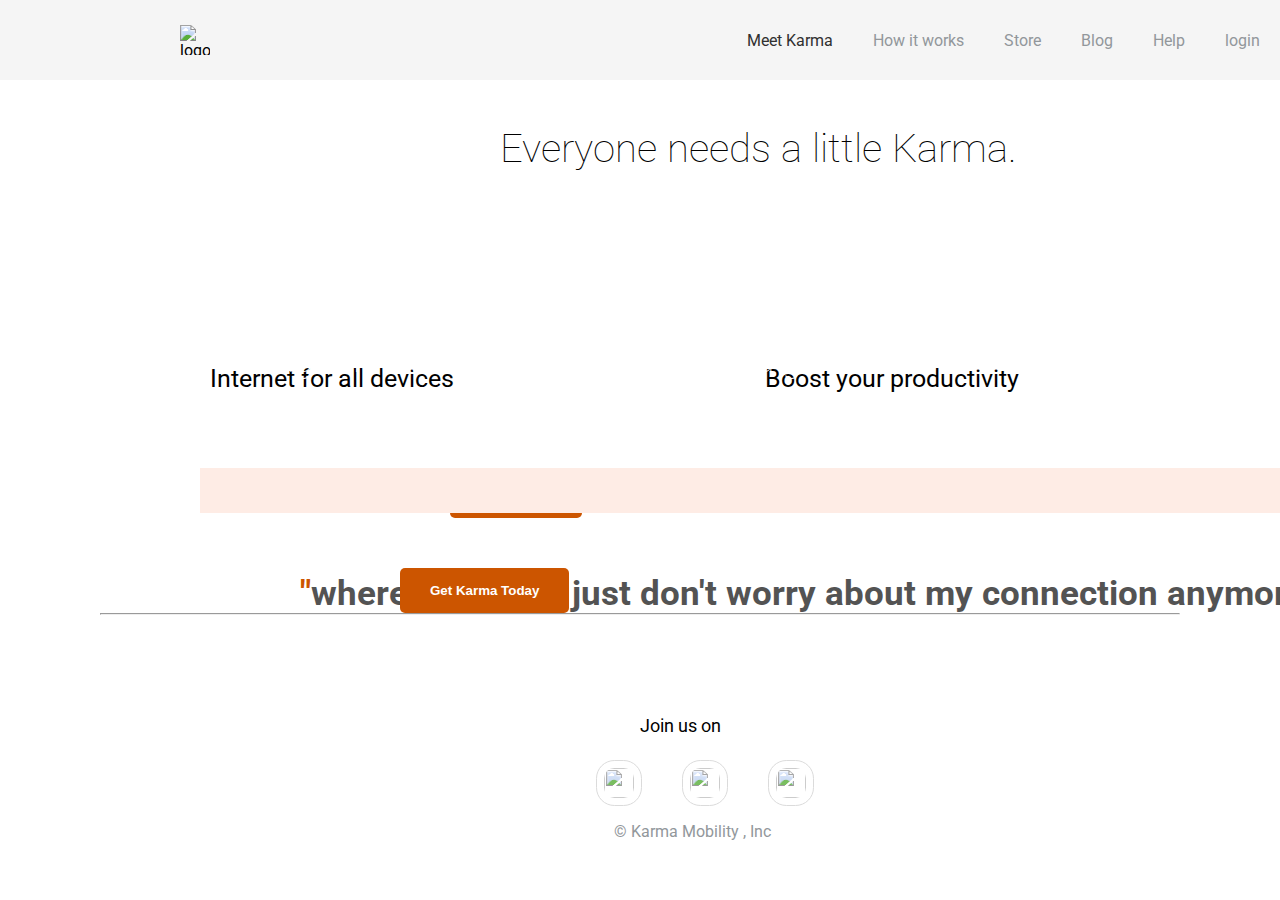
==== index.html @ 3e8f36c5 "modif level1" ====
<!DOCTYPE html>
<html lang="en">
<head>
    <meta charset="UTF-8">
    <meta name="viewport" content="width=device-width, initial-scale=1, shrink-to-fit=no">
    <title>Karma</title>
    <link href='https://fonts.googleapis.com/css?family=Roboto:400,500,300' rel='stylesheet' type='text/css'>
    <link rel="stylesheet" href="css/normalize.css">
    <link rel="stylesheet" href="css/style.css">
    <link rel="shortcut icon" type="image/x-icon"  href="favicon.ico">
</head>
<body>

    <!-- Add your HTML markup here -->
    <!-- Remember: Use semantic HTML tags like <header>, <main>, <nav>, <footer>, <section> etc -->
    <!-- All the images you need are in the 'img' folder -->
    <header>
        <div class="logo">
            <img src="./img/karma-logo.svg" alt="logo" width="30px" height="30px">
        </div>
        <div class="container">
            <ul>
                <li><a href="#" class="current">Meet Karma</a></li>
                <li><a href="#">How it works</a></li>
                <li><a href="#">Store</a></li>
                <li><a href="#">Blog</a></li>
                <li><a href="#">Help</a></li>
                <li><a href="#" class="login_button">login</a></li>

            </ul>
        </div>
    </header>
    <main>
        <div class="content-up">
            <div class="inside">
                <h1>Introducing Karma</h1>
                <p>Bring WiFi with you, everywhere you go.</p> 
            </div>
                <button class="Learn-More-button">Learn More</button>
           <img src="./img/first-background.jpg" alt="" class="backg-img" width="" height="">
        </div>
        <div class="content-down">
            <h1>Everyone needs a little Karma.</h1>
            <div class="icons">
            <img src="./img/icon-devices.svg" alt="" class="devices" width="100px" >
            <img src="./img/icon-coffee.svg" alt="" class="productivity" width="100px"> 
            <img src="./img/icon-refill.svg" alt="" class="refil" width="100px" >
            </div>
            <div class="icons-subtitles">
                <p>Internet for all devices</p>
                <p>Boost your productivity</p>
                <p>Pay as You Go</p>
            </div>
        </div>
        <div class="new-section">
            <img src="./level-2/homepage-feature.png" alt="">
            <div class="right-section">
                <!--<blockquote>-->
                    <p><span>"</span>wherever I am, I just don't worry about my connection anymore!<span>"</span></p>
                <!--</blockquote>-->
            <button class="Get-karma"> Get Karma today</button>
            </div>
        </div>

    </main>
    <footer>
        <div class="footer-content">
            <hr>
            <h4>Join us on</h4>
            <ul class="socials">
                <li><a href="#"><img src="./img/twitter-icon.svg" alt="" width="30px" height="30px"></a></li>
                <li><a href="#"><img src="./img/facebook-icon.svg" alt="" width="30px" height="30px"></a></li>
                <li><a href="#"><img src="./img/instagram-icon.svg" alt="" width="30px" height="30px"></a></li>
            </ul>
            <!--<a href="#"><i class="fab fa-instagram"></i></a>-->
        </div>
        <div class="footer-bottom">
            <p> &copy; Karma Mobility , Inc</p>
        </div>
    </footer>
</body>
</html>
---- css/style.css ----
/* We are using the 'Roboto' font from Google. This has already been added to your HTML header */

body {
    font-family: 'Roboto', sans-serif;
    -webkit-font-smoothing: antialiased;
    margin: auto;
    width: 100%;
}

/**
 * Add your custom styles below
 * 
 * Remember: 
 * - Be organised, use comments and separate your styles into meaningful chunks
 *    for example: General styles, Navigation styles, Hero styles, Footer etc.
 * 
 * - When using Flexbox, remember the items you want to move around need to be inside a parent container set to 'display: flex'
 */
 header{
    top: 0;
    position: fixed;
    height: 80px;
    display: flex;
    justify-content: space-between;
    align-items: center;
    width: 100%;
    background-color: 	#F5F5F5;
    z-index: 1000;
}
header .logo{
    display: flex;
    margin-left: 180px;
}
ul{
    display: flex;
    list-style-type: none;
    
}
ul li a{
    padding: 0 20px;
    text-decoration: none;
    color:#92979B;
}
.current{
    color: 	#303030;
}
ul li a:hover{
    color: #FF8C00;
}
li a:hover::after{
    width: 100%;
}
main .content-up img{
    width: 120%;
    margin: 25px;
}
main .content-up h1 {
    position: absolute;
    top: 90px;
    left: 120px;
    display: flex;
    color:#ffff ;
    padding: 1em;  
   /* padding: 80px;*/
    font-size: 80px;
    font-weight: lighter;
    letter-spacing: 1px;
}
main .content-up p{
    position: absolute;
    top: 270px;
    left:200px;
    color:#ffff ;  
    padding: 1em;
    /*padding: 35px;*/
    font-size: 35px;
    font-weight: lighter;
}
.Learn-More-button{
    padding: 15px 30px;
    background: #cc5500;
    color: #ffff;
    outline: none;
    border: none;
    font-weight: 600;
    text-transform: capitalize;
    border-radius: 5px;
    position: relative;
    top: 450px;
    left: 450px;
}
main .content-down h1{
    top: 30px;
    color: black;
    font-weight: lighter;
    font-size: 40px;
    left: 500px;
    position: relative;
    align-items: center;
}
main .content-down .icons{
    height: 150px;
    display: flex;
    justify-content: space-around;
    align-items: center;
    padding: 0 100px 20px 180px;
    width: 100%;
}
main .content-down .icons-subtitles{
    display: flex;
    justify-content: space-between;
    align-items: center;
    padding: 0 100px 50px 210px ;
    color: black;
    font-weight: 400;
    font-size: 25px;
    width: 100%;
}
footer .footer-content h4{
    font-size: large;
    font-weight: normal;
    padding-left: 50%;
}
footer{
    position: relative;
    bottom: 0;
    width: 100%;
    background-color: white;

}
footer .footer-content ul li a img { 
    display: inline-block;
    text-align: center;
    border: 1px solid #D3D3D3;
    border-radius: 40%;
    padding: 7px ;
    opacity: 0.8;
    
}
footer .footer-content ul{
    padding-left: 45%;
}
footer .footer-bottom{
    color: #92979B;
    padding-left: 48%;
}
hr{
    margin: 100px;
}
.new-section{
    background-color: #FEECE5;
    width: 100%;
    display: flex;
    position: relative;
    align-items: center;
    margin: 0 100px 0 200px;
}
.new-section .right-section{
    float: right;
    display: flex;
    align-items: center;
}
.new-section .right-section p{
    position: absolute;
    top: 50px;
    /*left:200px;*/
    color:#535353  ;  
    padding: 20px 100px;
    font-size: 35px;
    font-weight: bold;
    text-align-last: center;
}
.new-section .right-section button{
    padding: 15px 30px;
    background: #cc5500;
    color: #ffff;
    outline: none;
    border: none;
    font-weight: 600;
    text-transform: capitalize;
    border-radius: 5px;
    position: relative;
    top: 100px;
    left: 200px;
    right: 200px;
    bottom: 100px;
}
.new-section .right-section span{
    color: #cc5500;

}
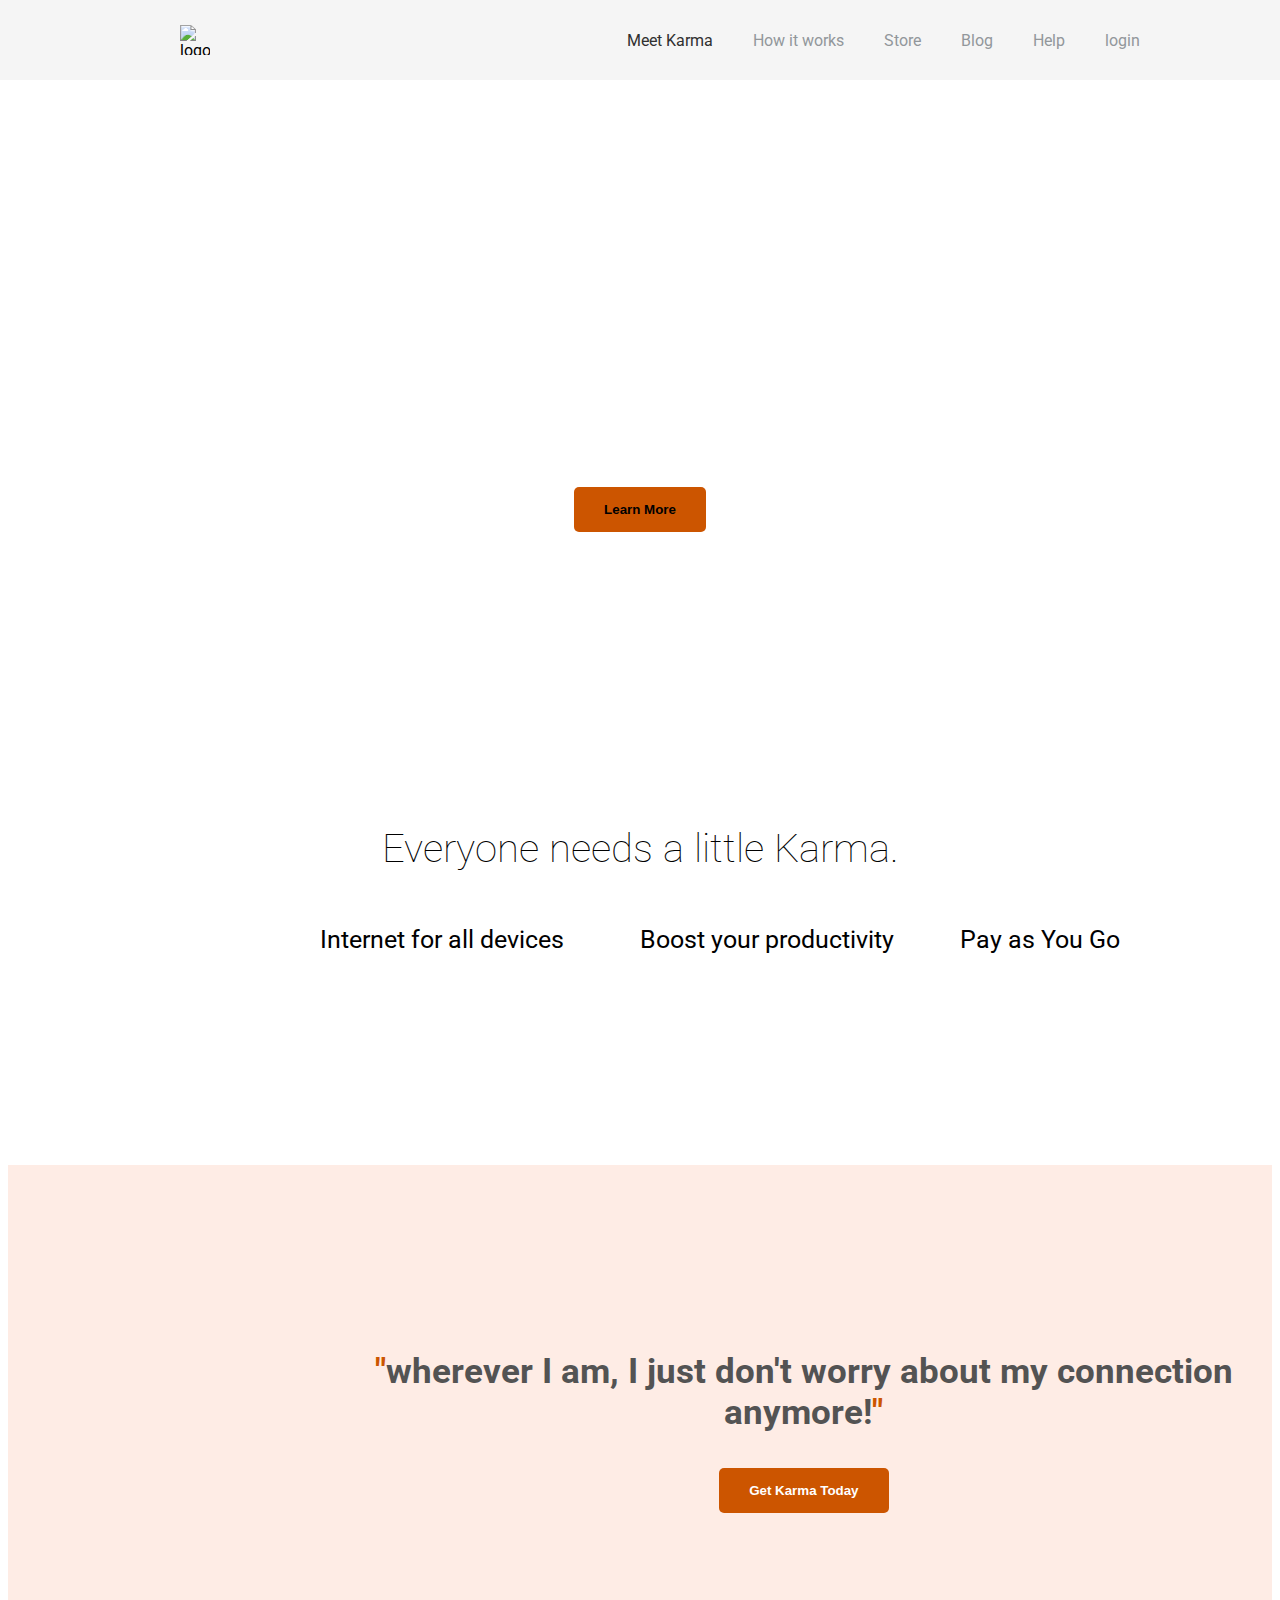
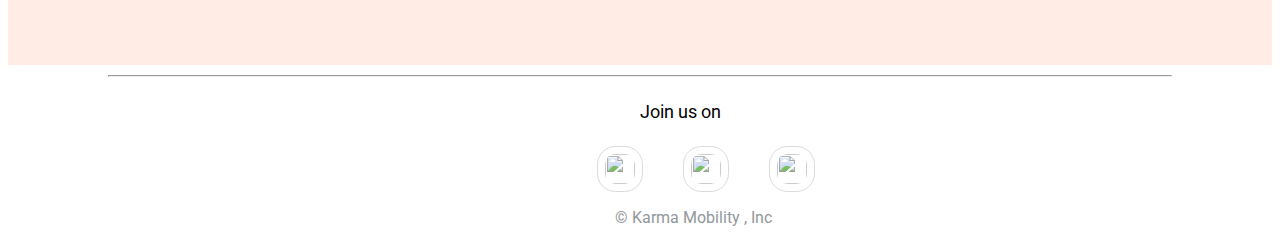
==== commit 416e4c2b: "modif1 level1" ====
--- a/index.html
+++ b/index.html
@@ -32,35 +32,33 @@
     </header>
     <main>
         <div class="content-up">
-            <div class="inside">
                 <h1>Introducing Karma</h1>
-                <p>Bring WiFi with you, everywhere you go.</p> 
-            </div>
-                <button class="Learn-More-button">Learn More</button>
-           <img src="./img/first-background.jpg" alt="" class="backg-img" width="" height="">
+                <p>Bring WiFi with you, everywhere you go.</p>
+                <button class="Learn-More-button">Learn More</button>      
         </div>
         <div class="content-down">
             <h1>Everyone needs a little Karma.</h1>
-            <div class="icons">
-            <img src="./img/icon-devices.svg" alt="" class="devices" width="100px" >
-            <img src="./img/icon-coffee.svg" alt="" class="productivity" width="100px"> 
-            <img src="./img/icon-refill.svg" alt="" class="refil" width="100px" >
+            <div class="devices">
+                <img src="./img/icon-devices.svg" alt=""  width="100px" >
+                <p>Internet for all devices</p>
             </div>
-            <div class="icons-subtitles">
-                <p>Internet for all devices</p>
+            <div class="productivity">
+                <img src="./img/icon-coffee.svg" alt=""  width="100px"> 
                 <p>Boost your productivity</p>
+            </div>
+            <div class="refil">
+                <img src="./img/icon-refill.svg" alt=""  width="100px" >
                 <p>Pay as You Go</p>
             </div>
+        </div> 
+        <div class="new-section">
+            <img src="./level-2/homepage-feature.png" alt="" class="new-section-img">
+            <div class="new-right">
+                <p><span>"</span>wherever I am, I just don't worry about my connection anymore!<span>"</span></p>
+                <button class="Get-karma"> Get Karma today</button>
+            </div> 
         </div>
-        <div class="new-section">
-            <img src="./level-2/homepage-feature.png" alt="">
-            <div class="right-section">
-                <!--<blockquote>-->
-                    <p><span>"</span>wherever I am, I just don't worry about my connection anymore!<span>"</span></p>
-                <!--</blockquote>-->
-            <button class="Get-karma"> Get Karma today</button>
-            </div>
-        </div>
+       
 
     </main>
     <footer>
--- a/css/style.css
+++ b/css/style.css
@@ -3,8 +3,7 @@
 body {
     font-family: 'Roboto', sans-serif;
     -webkit-font-smoothing: antialiased;
-    margin: auto;
-    width: 100%;
+    overflow-x: hidden;  
 }
 
 /**
@@ -16,8 +15,15 @@
  * 
  * - When using Flexbox, remember the items you want to move around need to be inside a parent container set to 'display: flex'
  */
+
+
+ /** {
+    outline: solid 1px red;
+}*/
+
  header{
     top: 0;
+    left: 0;
     position: fixed;
     height: 80px;
     display: flex;
@@ -29,11 +35,13 @@
 }
 header .logo{
     display: flex;
+    flex-wrap: wrap;
     margin-left: 180px;
 }
 ul{
     display: flex;
     list-style-type: none;
+    margin-right: 120px;
     
 }
 ul li a{
@@ -50,33 +58,149 @@
 li a:hover::after{
     width: 100%;
 }
-main .content-up img{
-    width: 120%;
-    margin: 25px;
-}
-main .content-up h1 {
-    position: absolute;
-    top: 90px;
-    left: 120px;
-    display: flex;
-    color:#ffff ;
-    padding: 1em;  
-   /* padding: 80px;*/
-    font-size: 80px;
+    
+.content-up{
+    padding-top: 80px;
+    background-image: url("../img/first-background.jpg");
+    width: 100%; 
+    height: 650px;
+    display: flex; 
+    flex-direction: column;
+    align-items: center; 
+    justify-content: center; 
+    text-align: center; 
+    color: #ffff;
+} 
+.content-up h1 {
+    font-size: 70px;
     font-weight: lighter;
     letter-spacing: 1px;
-}
-main .content-up p{
-    position: absolute;
-    top: 270px;
-    left:200px;
-    color:#ffff ;  
-    padding: 1em;
-    /*padding: 35px;*/
+    margin: 0;
+}
+.content-up p{
     font-size: 35px;
     font-weight: lighter;
 }
 .Learn-More-button{
+    padding: 15px 30px;
+    background: #cc5500;
+    outline: none;
+    border: none;
+    font-weight: 600;
+    text-transform: capitalize;
+    border-radius: 5px;
+}
+.content-down h1{
+    top: 60px;
+    color: black;
+    font-weight: lighter;
+    font-size: 40px;
+     position: relative; 
+    text-align: center;
+}
+.content-down{
+    color: black;
+    font-weight: 400;
+    font-size: 25px;
+    width: 100%;
+    height: 400px;
+    /* position: absolute ; */
+    top: 750px;
+}
+.content-down .devices{
+    display: flex;
+    flex-direction: column;
+    align-items: center; 
+    justify-content: center; 
+    text-align: center;
+    position: absolute;
+    top: 900px;
+    left: 25%;
+
+}
+.content-down .productivity{
+    display: flex;
+    flex-direction: column;
+    align-items: center; 
+    justify-content: center; 
+    text-align: center;
+    position: absolute;
+    top: 900px;
+    left: 50% ;
+
+
+}
+.content-down .refil{
+    display: flex;
+    flex-direction: column;
+    align-items: center; 
+    justify-content: center; 
+    text-align: center;
+    position: absolute;
+    top: 900px;
+    left: 75%;
+
+}
+footer .footer-content h4{
+    font-size: large;
+    font-weight: normal;
+    padding-left: 50%;
+}
+footer{
+    position: relative;
+    bottom: 0;
+    width: 100%;
+    background-color: white;
+
+}
+footer .footer-content ul li a img { 
+    display: inline-block;
+    text-align: center;
+    border: 1px solid #D3D3D3;
+    border-radius: 40%;
+    padding: 7px ;
+    opacity: 0.8;
+    
+}
+footer .footer-content ul{
+    padding-left: 45%;
+}
+footer .footer-bottom{
+    color: #92979B;
+    padding-left: 48%;
+}
+hr{
+    margin: 10px 100px 10px 100px;
+}
+.new-section{
+    background-color: #FEECE5;
+    width: 100%;
+    display: flex;
+    flex-direction: row;
+    justify-content: start;
+    text-align:center;
+    align-items: center; 
+}
+.new-section-img{
+     width: 35%; 
+     float: left;
+    
+}
+.new-section .new-right{
+    display: flex;
+    flex-direction: column;
+    justify-content: center;
+    text-align:center;
+    align-items: center;
+    width: 100%;
+    height: 500px;
+}
+.new-section p{
+    color:#535353  ;  
+    font-size: 35px;
+    font-weight: bold;
+}
+.new-section button{
     padding: 15px 30px;
     background: #cc5500;
     color: #ffff;
@@ -85,107 +209,9 @@
     font-weight: 600;
     text-transform: capitalize;
     border-radius: 5px;
-    position: relative;
-    top: 450px;
-    left: 450px;
-}
-main .content-down h1{
-    top: 30px;
-    color: black;
-    font-weight: lighter;
-    font-size: 40px;
-    left: 500px;
-    position: relative;
-    align-items: center;
-}
-main .content-down .icons{
-    height: 150px;
-    display: flex;
-    justify-content: space-around;
-    align-items: center;
-    padding: 0 100px 20px 180px;
-    width: 100%;
-}
-main .content-down .icons-subtitles{
-    display: flex;
-    justify-content: space-between;
-    align-items: center;
-    padding: 0 100px 50px 210px ;
-    color: black;
-    font-weight: 400;
-    font-size: 25px;
-    width: 100%;
-}
-footer .footer-content h4{
-    font-size: large;
-    font-weight: normal;
-    padding-left: 50%;
-}
-footer{
-    position: relative;
-    bottom: 0;
-    width: 100%;
-    background-color: white;
-
-}
-footer .footer-content ul li a img { 
-    display: inline-block;
-    text-align: center;
-    border: 1px solid #D3D3D3;
-    border-radius: 40%;
-    padding: 7px ;
-    opacity: 0.8;
-    
-}
-footer .footer-content ul{
-    padding-left: 45%;
-}
-footer .footer-bottom{
-    color: #92979B;
-    padding-left: 48%;
-}
-hr{
-    margin: 100px;
-}
-.new-section{
-    background-color: #FEECE5;
-    width: 100%;
-    display: flex;
-    position: relative;
-    align-items: center;
-    margin: 0 100px 0 200px;
-}
-.new-section .right-section{
-    float: right;
-    display: flex;
-    align-items: center;
-}
-.new-section .right-section p{
-    position: absolute;
-    top: 50px;
-    /*left:200px;*/
-    color:#535353  ;  
-    padding: 20px 100px;
-    font-size: 35px;
-    font-weight: bold;
-    text-align-last: center;
-}
-.new-section .right-section button{
-    padding: 15px 30px;
-    background: #cc5500;
-    color: #ffff;
-    outline: none;
-    border: none;
-    font-weight: 600;
-    text-transform: capitalize;
-    border-radius: 5px;
-    position: relative;
-    top: 100px;
-    left: 200px;
-    right: 200px;
-    bottom: 100px;
-}
-.new-section .right-section span{
+   
+}
+.new-section span{
     color: #cc5500;
 
-}+}
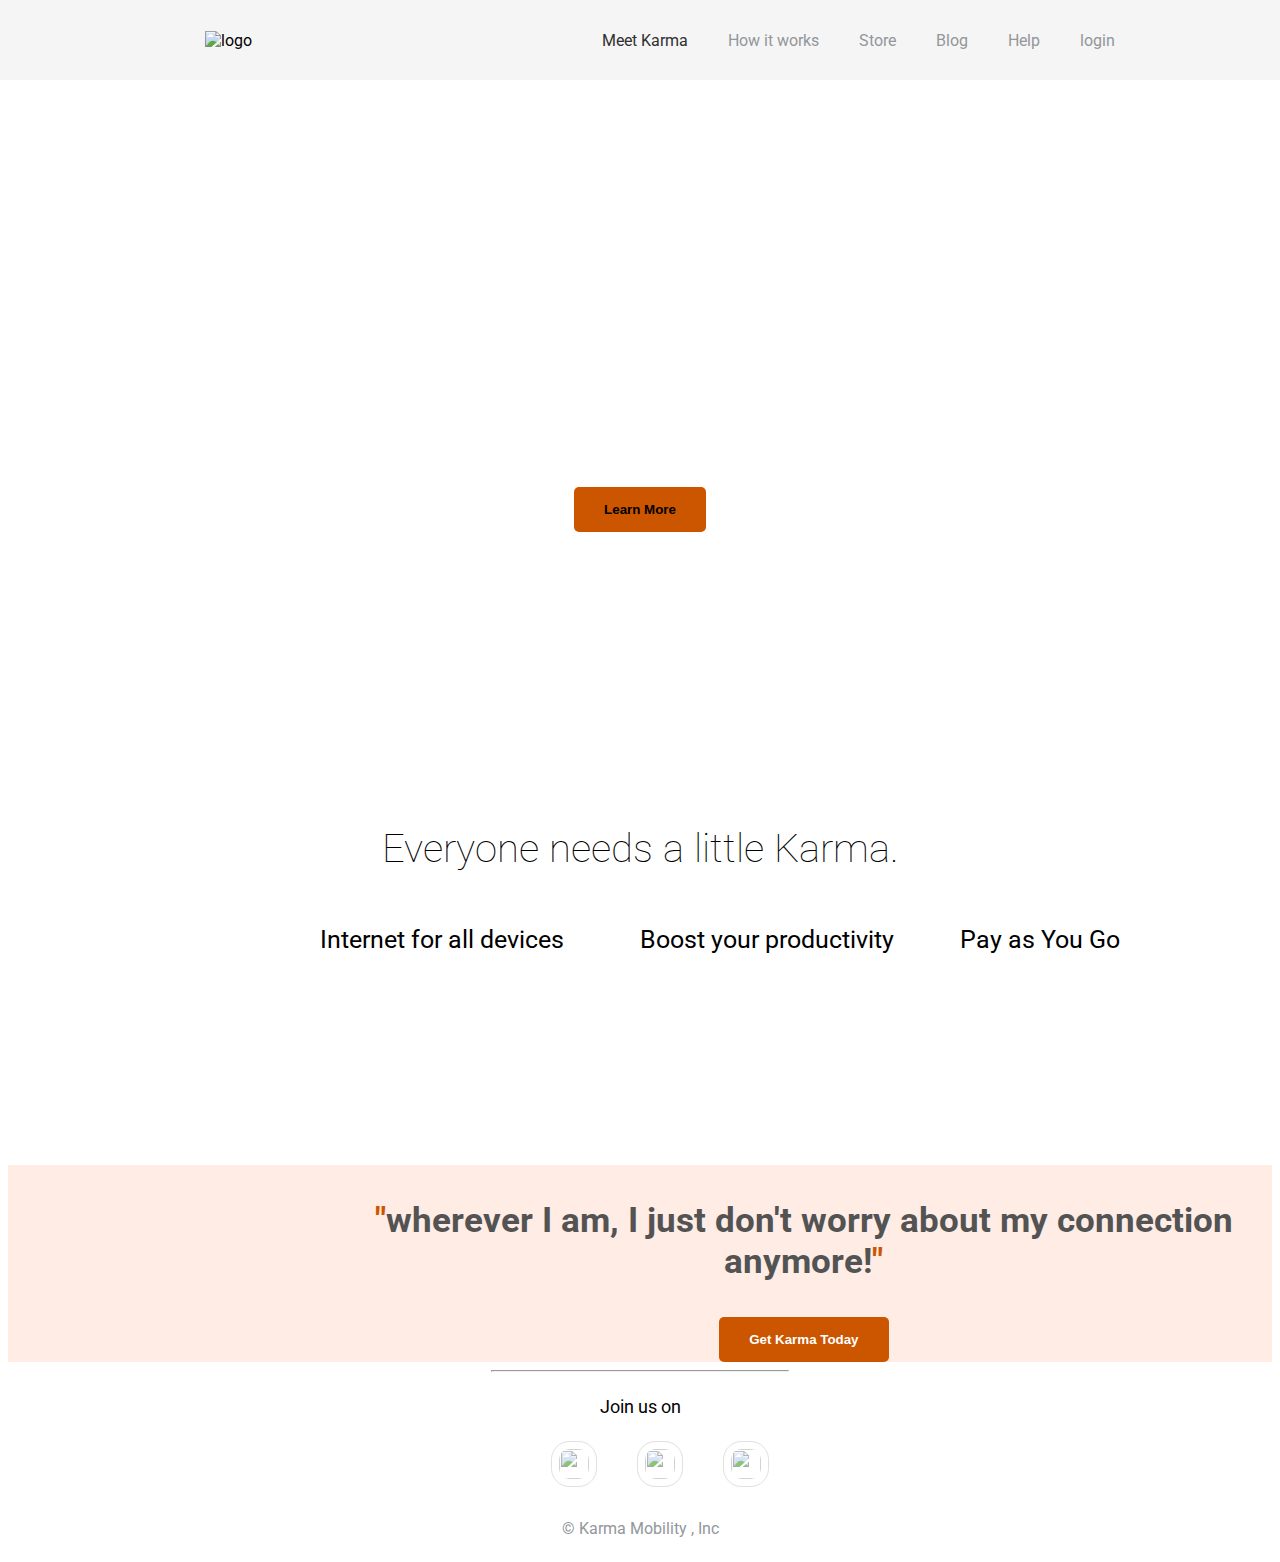
==== commit cb5b5005: "modification sur content down" ====
--- a/index.html
+++ b/index.html
@@ -38,18 +38,20 @@
         </div>
         <div class="content-down">
             <h1>Everyone needs a little Karma.</h1>
-            <div class="devices">
-                <img src="./img/icon-devices.svg" alt=""  width="100px" >
-                <p>Internet for all devices</p>
-            </div>
-            <div class="productivity">
-                <img src="./img/icon-coffee.svg" alt=""  width="100px"> 
-                <p>Boost your productivity</p>
-            </div>
-            <div class="refil">
-                <img src="./img/icon-refill.svg" alt=""  width="100px" >
-                <p>Pay as You Go</p>
-            </div>
+            <div class="row1">
+                <div class="devices">
+                    <img src="./img/icon-devices.svg" alt=""  width="100px" >
+                    <p>Internet for all devices</p>
+                </div>
+                <div class="productivity">
+                    <img src="./img/icon-coffee.svg" alt=""  width="100px"> 
+                    <p>Boost your productivity</p>
+                </div>
+                <div class="refil">
+                    <img src="./img/icon-refill.svg" alt=""  width="100px" >
+                    <p>Pay as You Go</p>
+                </div>
+        </div>
         </div> 
         <div class="new-section">
             <img src="./level-2/homepage-feature.png" alt="" class="new-section-img">
--- a/css/style.css
+++ b/css/style.css
@@ -17,32 +17,24 @@
  */
 
 
- /** {
-    outline: solid 1px red;
-}*/
-
  header{
     top: 0;
     left: 0;
     position: fixed;
     height: 80px;
     display: flex;
-    justify-content: space-between;
+    justify-content: space-around;
     align-items: center;
     width: 100%;
     background-color: 	#F5F5F5;
     z-index: 1000;
 }
 header .logo{
-    display: flex;
-    flex-wrap: wrap;
-    margin-left: 180px;
+    margin-left: 60px;
 }
 ul{
     display: flex;
     list-style-type: none;
-    margin-right: 120px;
-    
 }
 ul li a{
     padding: 0 20px;
@@ -141,36 +133,30 @@
     left: 75%;
 
 }
+footer{
+    display: flex; 
+    flex-direction: column;
+    align-items: center; 
+    justify-content: center; 
+    text-align: center; 
+    bottom: 0;
+    width: 100%;
+    background-color: white;
+}
 footer .footer-content h4{
     font-size: large;
     font-weight: normal;
-    padding-left: 50%;
-}
-footer{
-    position: relative;
-    bottom: 0;
-    width: 100%;
-    background-color: white;
-
-}
-footer .footer-content ul li a img { 
-    display: inline-block;
-    text-align: center;
+}
+
+footer .footer-content ul li a img {
     border: 1px solid #D3D3D3;
     border-radius: 40%;
     padding: 7px ;
-    opacity: 0.8;
+    opacity: 0.7;
     
-}
-footer .footer-content ul{
-    padding-left: 45%;
 }
 footer .footer-bottom{
     color: #92979B;
-    padding-left: 48%;
-}
-hr{
-    margin: 10px 100px 10px 100px;
 }
 .new-section{
     background-color: #FEECE5;
@@ -193,7 +179,6 @@
     text-align:center;
     align-items: center;
     width: 100%;
-    height: 500px;
 }
 .new-section p{
     color:#535353  ;  
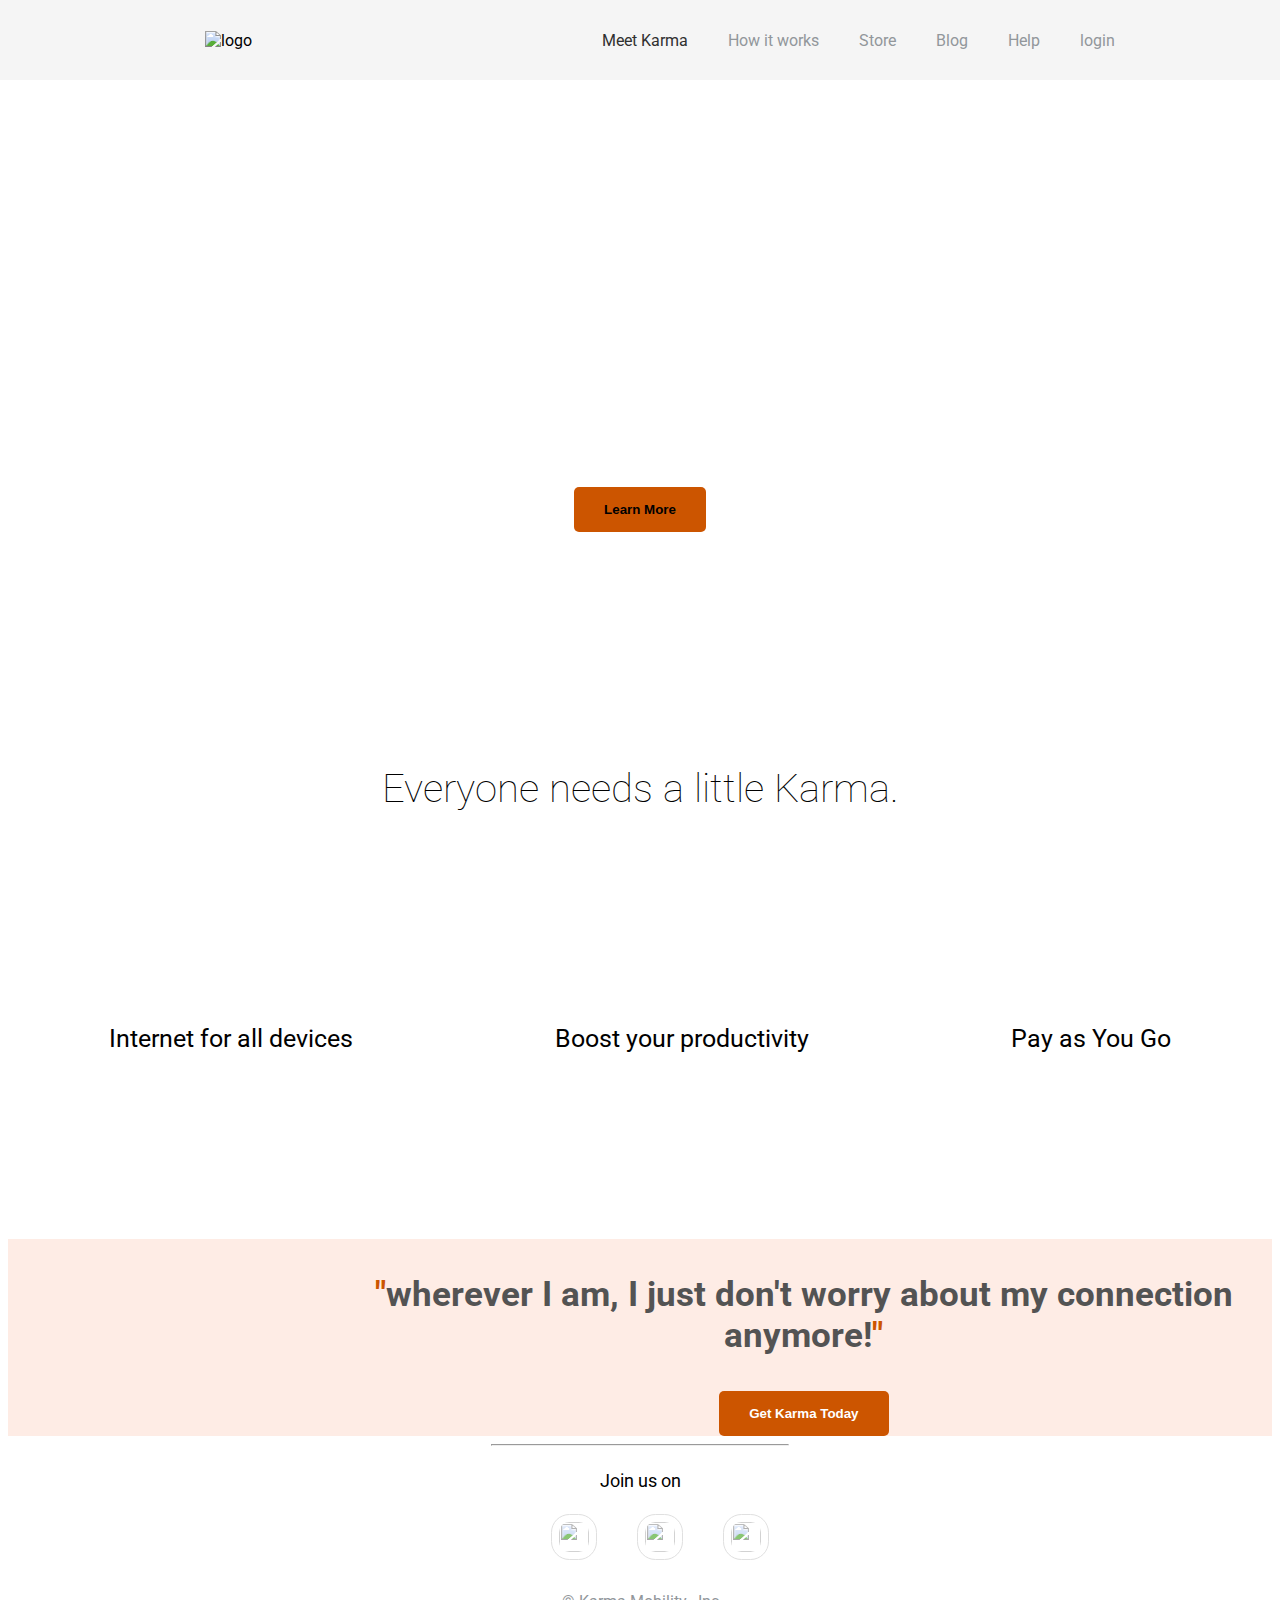
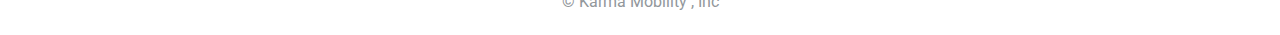
==== commit d30de9f7: "modification1 sur content down" ====
--- a/index.html
+++ b/index.html
@@ -43,11 +43,11 @@
                     <img src="./img/icon-devices.svg" alt=""  width="100px" >
                     <p>Internet for all devices</p>
                 </div>
-                <div class="productivity">
+                <div class="devices">
                     <img src="./img/icon-coffee.svg" alt=""  width="100px"> 
                     <p>Boost your productivity</p>
                 </div>
-                <div class="refil">
+                <div class="devices">
                     <img src="./img/icon-refill.svg" alt=""  width="100px" >
                     <p>Pay as You Go</p>
                 </div>
--- a/css/style.css
+++ b/css/style.css
@@ -83,21 +83,28 @@
     border-radius: 5px;
 }
 .content-down h1{
-    top: 60px;
+    /* top: 60px; */
     color: black;
     font-weight: lighter;
     font-size: 40px;
-     position: relative; 
+    display: flex;
+    flex-direction: column;
+    align-items: center; 
     text-align: center;
+    justify-content:center;
+    /* position: relative;  */
 }
-.content-down{
+.content-down .row1 {
     color: black;
     font-weight: 400;
     font-size: 25px;
     width: 100%;
-    height: 400px;
-    /* position: absolute ; */
-    top: 750px;
+    display: flex;
+    flex-direction: row; 
+    align-items: center; 
+    text-align: center;
+    justify-content:space-around;
+    height: 400px; 
 }
 .content-down .devices{
     display: flex;
@@ -105,33 +112,6 @@
     align-items: center; 
     justify-content: center; 
     text-align: center;
-    position: absolute;
-    top: 900px;
-    left: 25%;
-
-}
-.content-down .productivity{
-    display: flex;
-    flex-direction: column;
-    align-items: center; 
-    justify-content: center; 
-    text-align: center;
-    position: absolute;
-    top: 900px;
-    left: 50% ;
-
-
-}
-.content-down .refil{
-    display: flex;
-    flex-direction: column;
-    align-items: center; 
-    justify-content: center; 
-    text-align: center;
-    position: absolute;
-    top: 900px;
-    left: 75%;
-
 }
 footer{
     display: flex; 
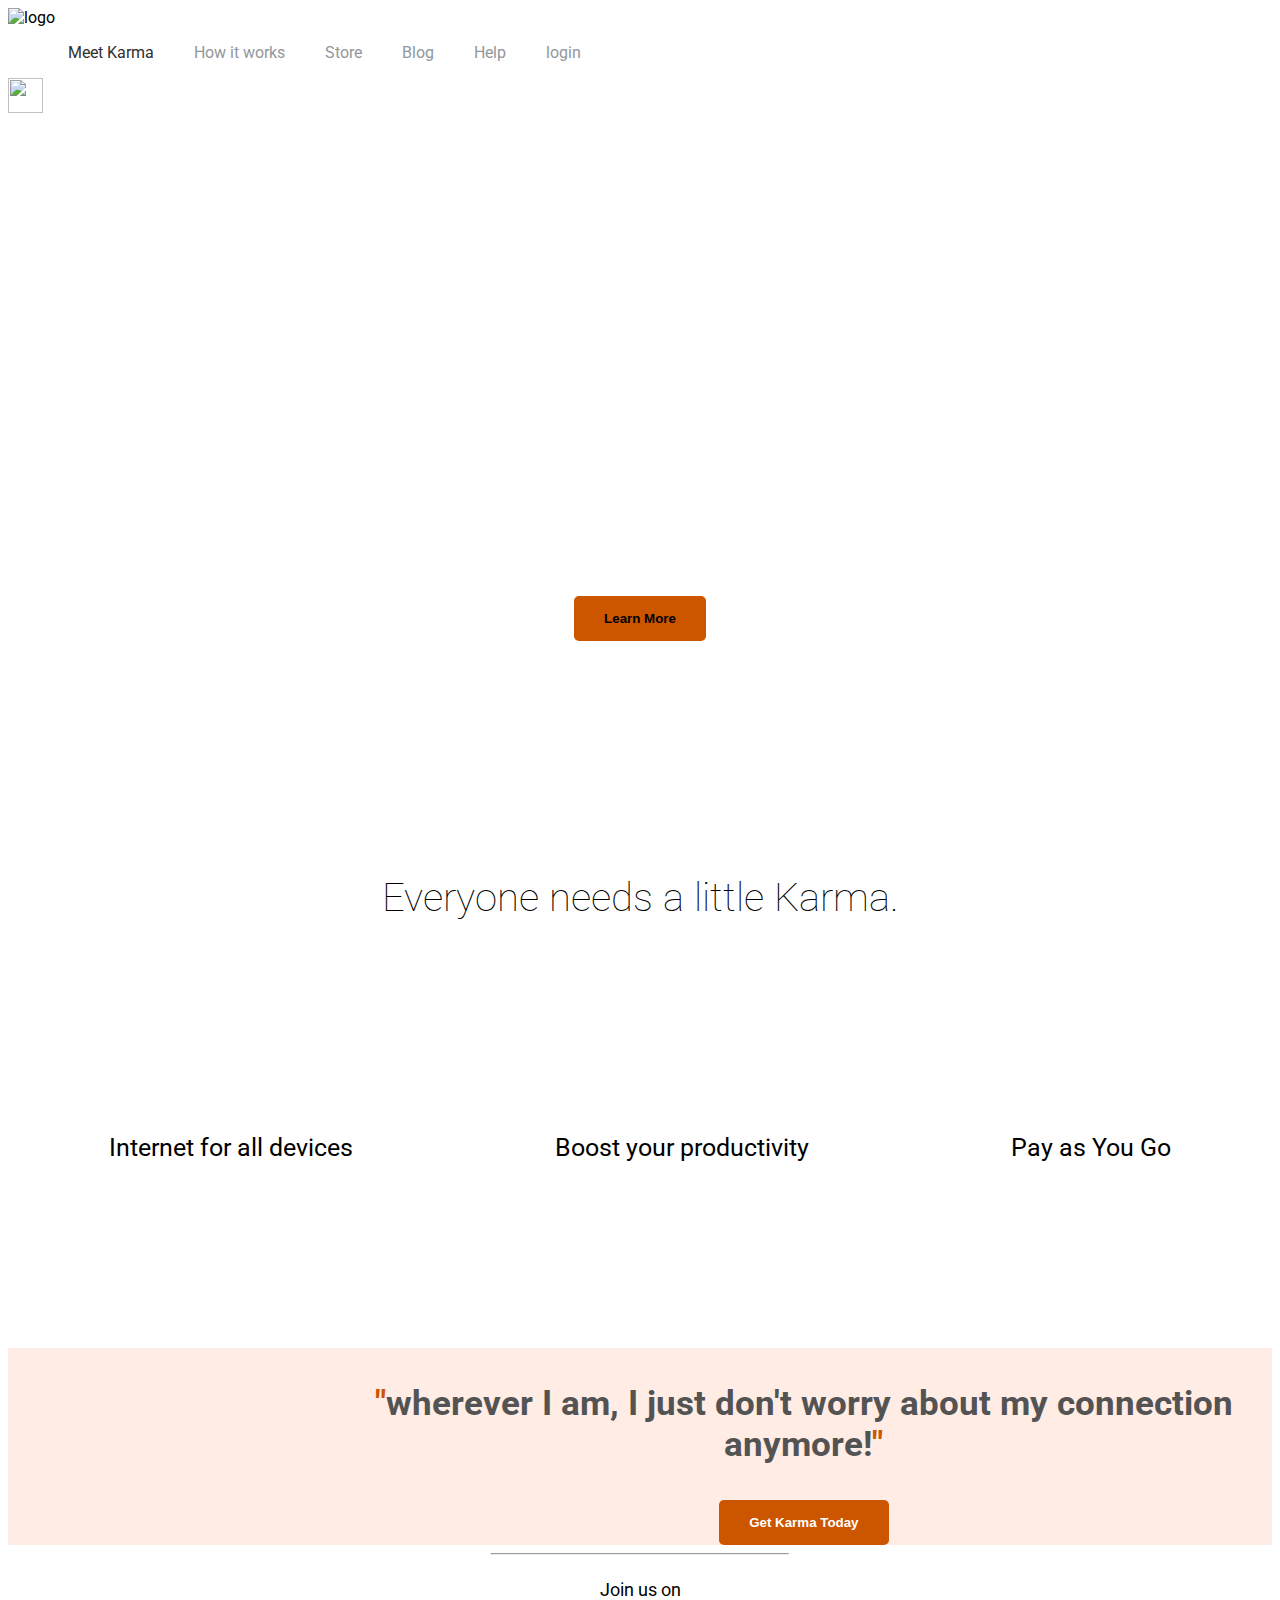
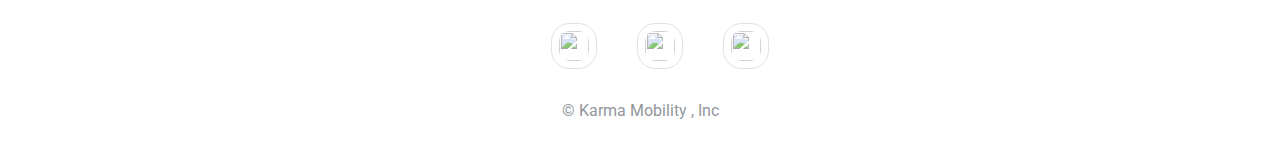
==== commit e28e749a: "home-page mobil" ====
--- a/index.html
+++ b/index.html
@@ -14,23 +14,28 @@
     <!-- Add your HTML markup here -->
     <!-- Remember: Use semantic HTML tags like <header>, <main>, <nav>, <footer>, <section> etc -->
     <!-- All the images you need are in the 'img' folder -->
-    <header>
-        <div class="logo">
-            <img src="./img/karma-logo.svg" alt="logo" width="30px" height="30px">
+
+    <main>
+        <div class="header">
+            <div class="logo">
+                <img src="../img/karma-logo.svg" alt="logo" >
+            </div>
+            <div class="container">
+                <div class="nav-list" id="nav-bar" ></div> <!--id="nav-bar"-->
+                <ul>
+                    <li><a href="index.html" class="current">Meet Karma</a></li>
+                    <li><a href="#">How it works</a></li>
+                    <li><a href="store.html">Store</a></li>
+                    <li><a href="#">Blog</a></li>
+                    <li><a href="#">Help</a></li>
+                    <li><a href="#" class="login_button">login</a></li>
+    
+                </ul>
+                <div class="menu-hamburger" id="hamburger-button">
+                    <img src="../level-3/menu-hamburger.svg" alt="" height="35px" width="35px" >
+                </div>
+            </div>
         </div>
-        <div class="container">
-            <ul>
-                <li><a href="#" class="current">Meet Karma</a></li>
-                <li><a href="#">How it works</a></li>
-                <li><a href="#">Store</a></li>
-                <li><a href="#">Blog</a></li>
-                <li><a href="#">Help</a></li>
-                <li><a href="#" class="login_button">login</a></li>
-
-            </ul>
-        </div>
-    </header>
-    <main>
         <div class="content-up">
                 <h1>Introducing Karma</h1>
                 <p>Bring WiFi with you, everywhere you go.</p>
@@ -57,7 +62,9 @@
             <img src="./level-2/homepage-feature.png" alt="" class="new-section-img">
             <div class="new-right">
                 <p><span>"</span>wherever I am, I just don't worry about my connection anymore!<span>"</span></p>
-                <button class="Get-karma"> Get Karma today</button>
+                <form>
+                    <button class="Get-karma" formaction="store.html">Get Karma today</button>
+                </form>
             </div> 
         </div>
        
@@ -79,4 +86,11 @@
         </div>
     </footer>
 </body>
+  <script>
+                const hamburgerButton = document.getElementById('hamburger-button');
+                const navList = document.getElementById('nav-bar');
+                hamburgerButton.addEventListener('click', ()=>{
+                    navList.classList.toggle('active');
+                })
+            </script>      
 </html>
--- a/css/style.css
+++ b/css/style.css
@@ -83,7 +83,6 @@
     border-radius: 5px;
 }
 .content-down h1{
-    /* top: 60px; */
     color: black;
     font-weight: lighter;
     font-size: 40px;
@@ -92,7 +91,6 @@
     align-items: center; 
     text-align: center;
     justify-content:center;
-    /* position: relative;  */
 }
 .content-down .row1 {
     color: black;
@@ -113,6 +111,7 @@
     justify-content: center; 
     text-align: center;
 }
+
 footer{
     display: flex; 
     flex-direction: column;
@@ -149,7 +148,7 @@
 }
 .new-section-img{
      width: 35%; 
-     float: left;
+
     
 }
 .new-section .new-right{
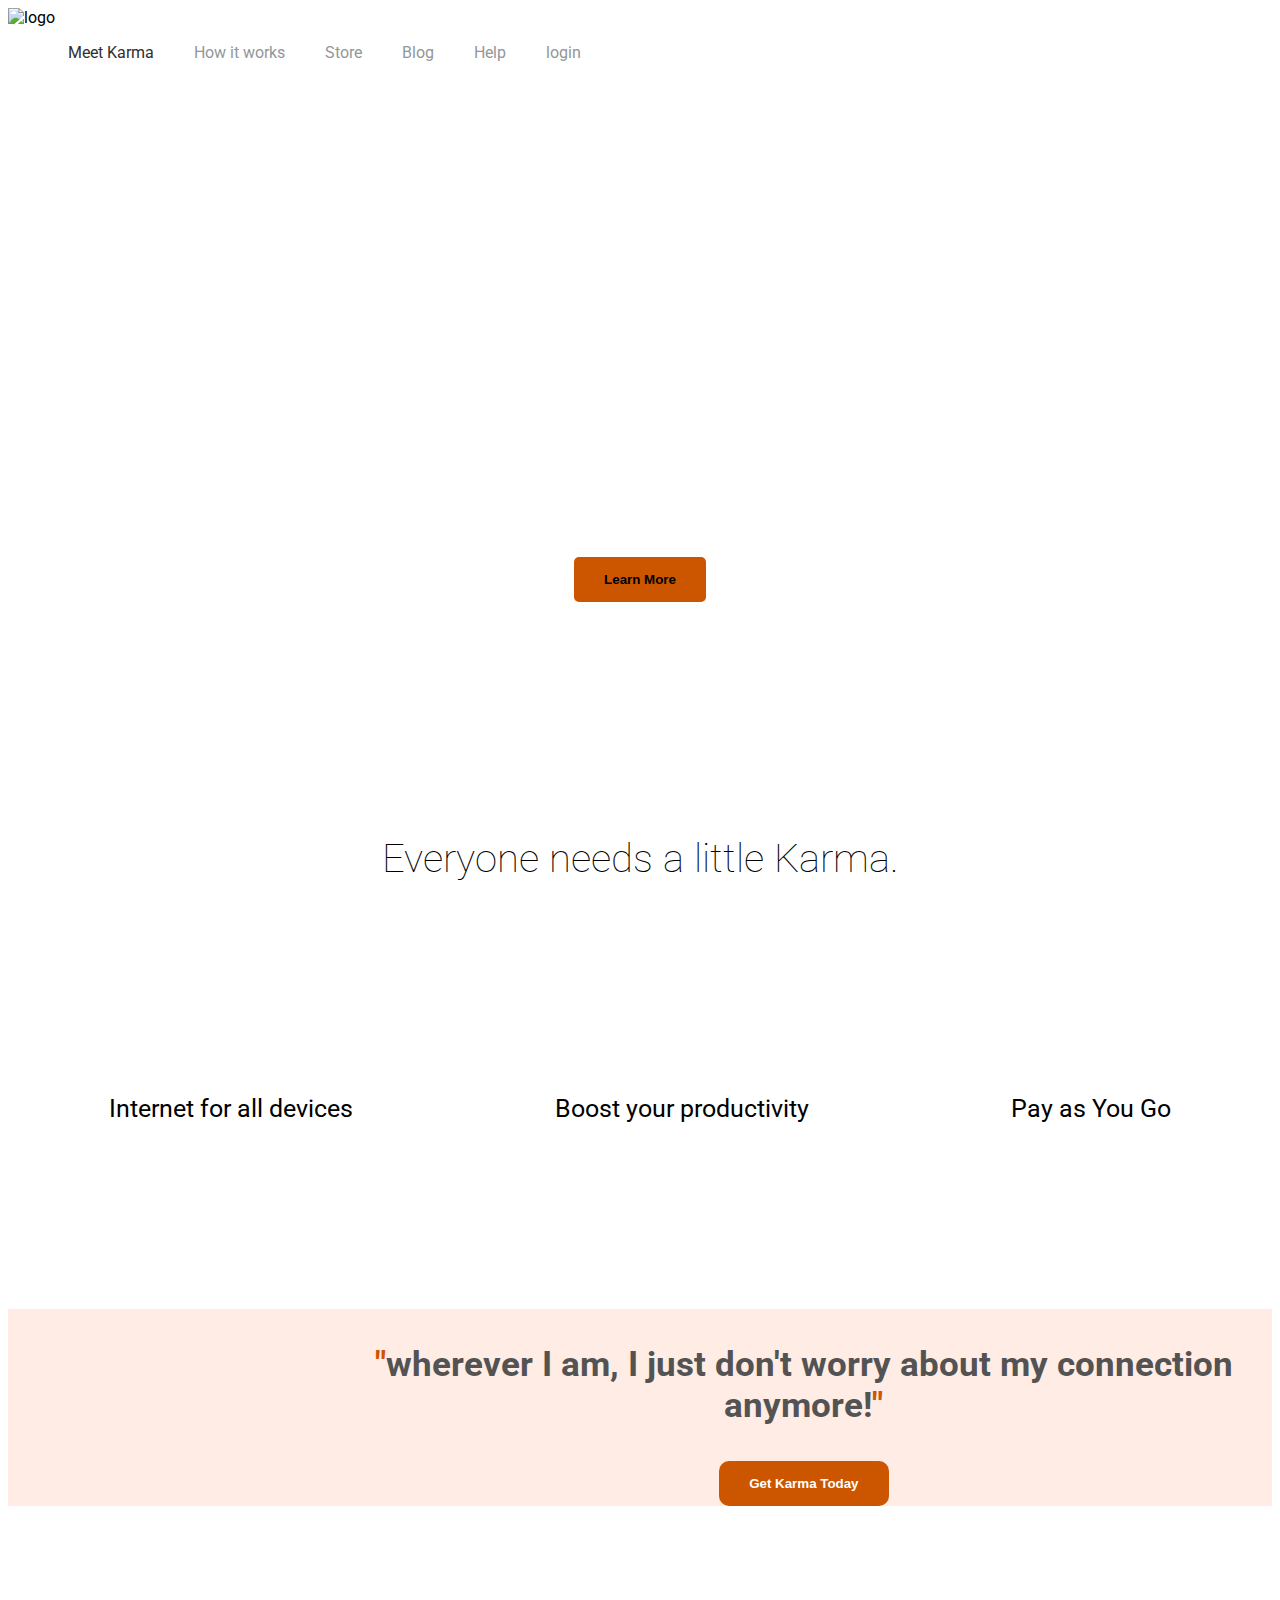
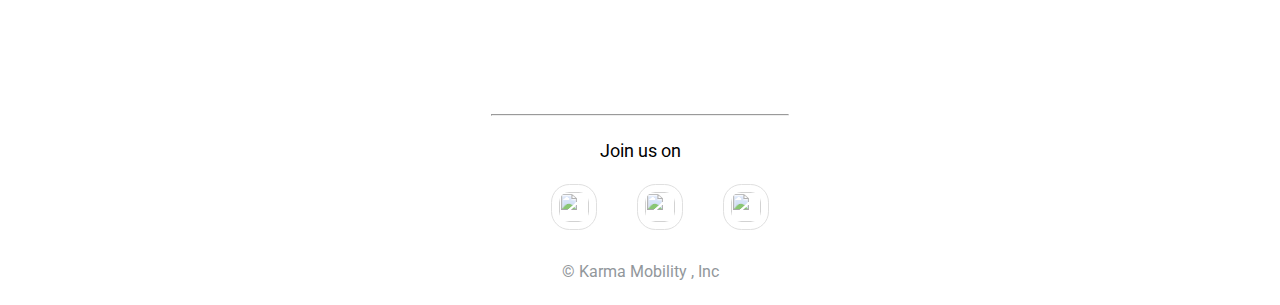
==== commit 28bea308: "Merge 6ae1d168e2232501bdb8f1610b8fd3b23a5085f4 into 25decceb11adf24f64ac9f68317a59d5afd0f20b" ====
--- a/index.html
+++ b/index.html
@@ -14,28 +14,23 @@
     <!-- Add your HTML markup here -->
     <!-- Remember: Use semantic HTML tags like <header>, <main>, <nav>, <footer>, <section> etc -->
     <!-- All the images you need are in the 'img' folder -->
+    <header>
+        <div class="logo">
+            <img src="./img/karma-logo.svg" alt="logo" >
+        </div>
+        <div class="container">
+            <ul>
+                <li><a href="index.html" class="current">Meet Karma</a></li>
+                <li><a href="#">How it works</a></li>
+                <li><a href="store.html">Store</a></li>
+                <li><a href="#">Blog</a></li>
+                <li><a href="#">Help</a></li>
+                <li><a href="#" class="login_button">login</a></li>
 
+            </ul>
+        </div>
+    </header>
     <main>
-        <div class="header">
-            <div class="logo">
-                <img src="../img/karma-logo.svg" alt="logo" >
-            </div>
-            <div class="container">
-                <div class="nav-list" id="nav-bar" ></div> <!--id="nav-bar"-->
-                <ul>
-                    <li><a href="index.html" class="current">Meet Karma</a></li>
-                    <li><a href="#">How it works</a></li>
-                    <li><a href="store.html">Store</a></li>
-                    <li><a href="#">Blog</a></li>
-                    <li><a href="#">Help</a></li>
-                    <li><a href="#" class="login_button">login</a></li>
-    
-                </ul>
-                <div class="menu-hamburger" id="hamburger-button">
-                    <img src="../level-3/menu-hamburger.svg" alt="" height="35px" width="35px" >
-                </div>
-            </div>
-        </div>
         <div class="content-up">
                 <h1>Introducing Karma</h1>
                 <p>Bring WiFi with you, everywhere you go.</p>
@@ -86,11 +81,4 @@
         </div>
     </footer>
 </body>
-  <script>
-                const hamburgerButton = document.getElementById('hamburger-button');
-                const navList = document.getElementById('nav-bar');
-                hamburgerButton.addEventListener('click', ()=>{
-                    navList.classList.toggle('active');
-                })
-            </script>      
 </html>
--- a/css/style.css
+++ b/css/style.css
@@ -17,11 +17,11 @@
  */
 
 
- header{
+ .header{
     top: 0;
     left: 0;
     position: fixed;
-    height: 80px;
+    height: 80px; 
     display: flex;
     justify-content: space-around;
     align-items: center;
@@ -29,9 +29,10 @@
     background-color: 	#F5F5F5;
     z-index: 1000;
 }
-header .logo{
-    margin-left: 60px;
-}
+.header .logo{ 
+    margin-left: 40px;
+    width: 30px; 
+} 
 ul{
     display: flex;
     list-style-type: none;
@@ -50,12 +51,14 @@
 li a:hover::after{
     width: 100%;
 }
-    
+.menu-hamburger{
+    display: none;
+} 
 .content-up{
     padding-top: 80px;
     background-image: url("../img/first-background.jpg");
     width: 100%; 
-    height: 650px;
+    height: 650px; 
     display: flex; 
     flex-direction: column;
     align-items: center; 
@@ -121,6 +124,8 @@
     bottom: 0;
     width: 100%;
     background-color: white;
+    margin-top: 100px;
+    padding-top: 100px;
 }
 footer .footer-content h4{
     font-size: large;
@@ -147,9 +152,7 @@
     align-items: center; 
 }
 .new-section-img{
-     width: 35%; 
-
-    
+     width: 35%;   
 }
 .new-section .new-right{
     display: flex;
@@ -172,10 +175,84 @@
     border: none;
     font-weight: 600;
     text-transform: capitalize;
-    border-radius: 5px;
+    border-radius: 10px;
    
 }
 .new-section span{
     color: #cc5500;
 
 }
+@media screen and (max-width:768px) {
+   .header ul{
+    flex-direction: column; 
+    position: absolute;
+    top: 55px;
+    right: 0;
+    background-color: #F5F5F5;
+    font-size: 20px;
+    width: 100%;
+    text-align: center;
+    display: none ;
+   }
+   .header li{
+    margin-top: 10px;
+   }
+    .header .logo{
+    position: absolute;
+    left: 25px;
+    width: 25px;
+   } 
+    .menu-hamburger{
+        display:block;
+        position: absolute;
+        top: 25px;
+        right: 20px;
+    } 
+    .active{
+        display: block;
+    }
+    .content-up{
+      background-size: 100% 100%;
+    }
+    .content-up h1 {
+        display: flex;
+        justify-content: center;
+        align-items: center;
+        text-align: center;
+        margin-top: 40px;
+        font-size: 80px;
+    }  
+    .content-up p {
+        font-size: 50px;
+    }    
+    .Learn-More-button{
+        padding: 25px 40px;
+        font-size: x-large;
+        font-weight: lighter;
+    }
+    .content-down .row1{
+        flex-direction: column;
+        height: 50%;
+        margin-top: 50px;
+        margin-bottom: 50px;
+    }
+    .new-section{
+        flex-direction: column;
+    }
+    .new-section img{
+        width: 100%;
+        height: auto;
+    }
+    .new-section p{
+        margin: 70px 55px ;
+        padding: 25px;
+        text-align: justify;
+        font-weight: 400;
+    }
+    .new-section button{
+        padding: 25px 100px;
+        margin-bottom: 70px;
+        font-size: xx-large;
+        font-weight: 400;
+    }
+}
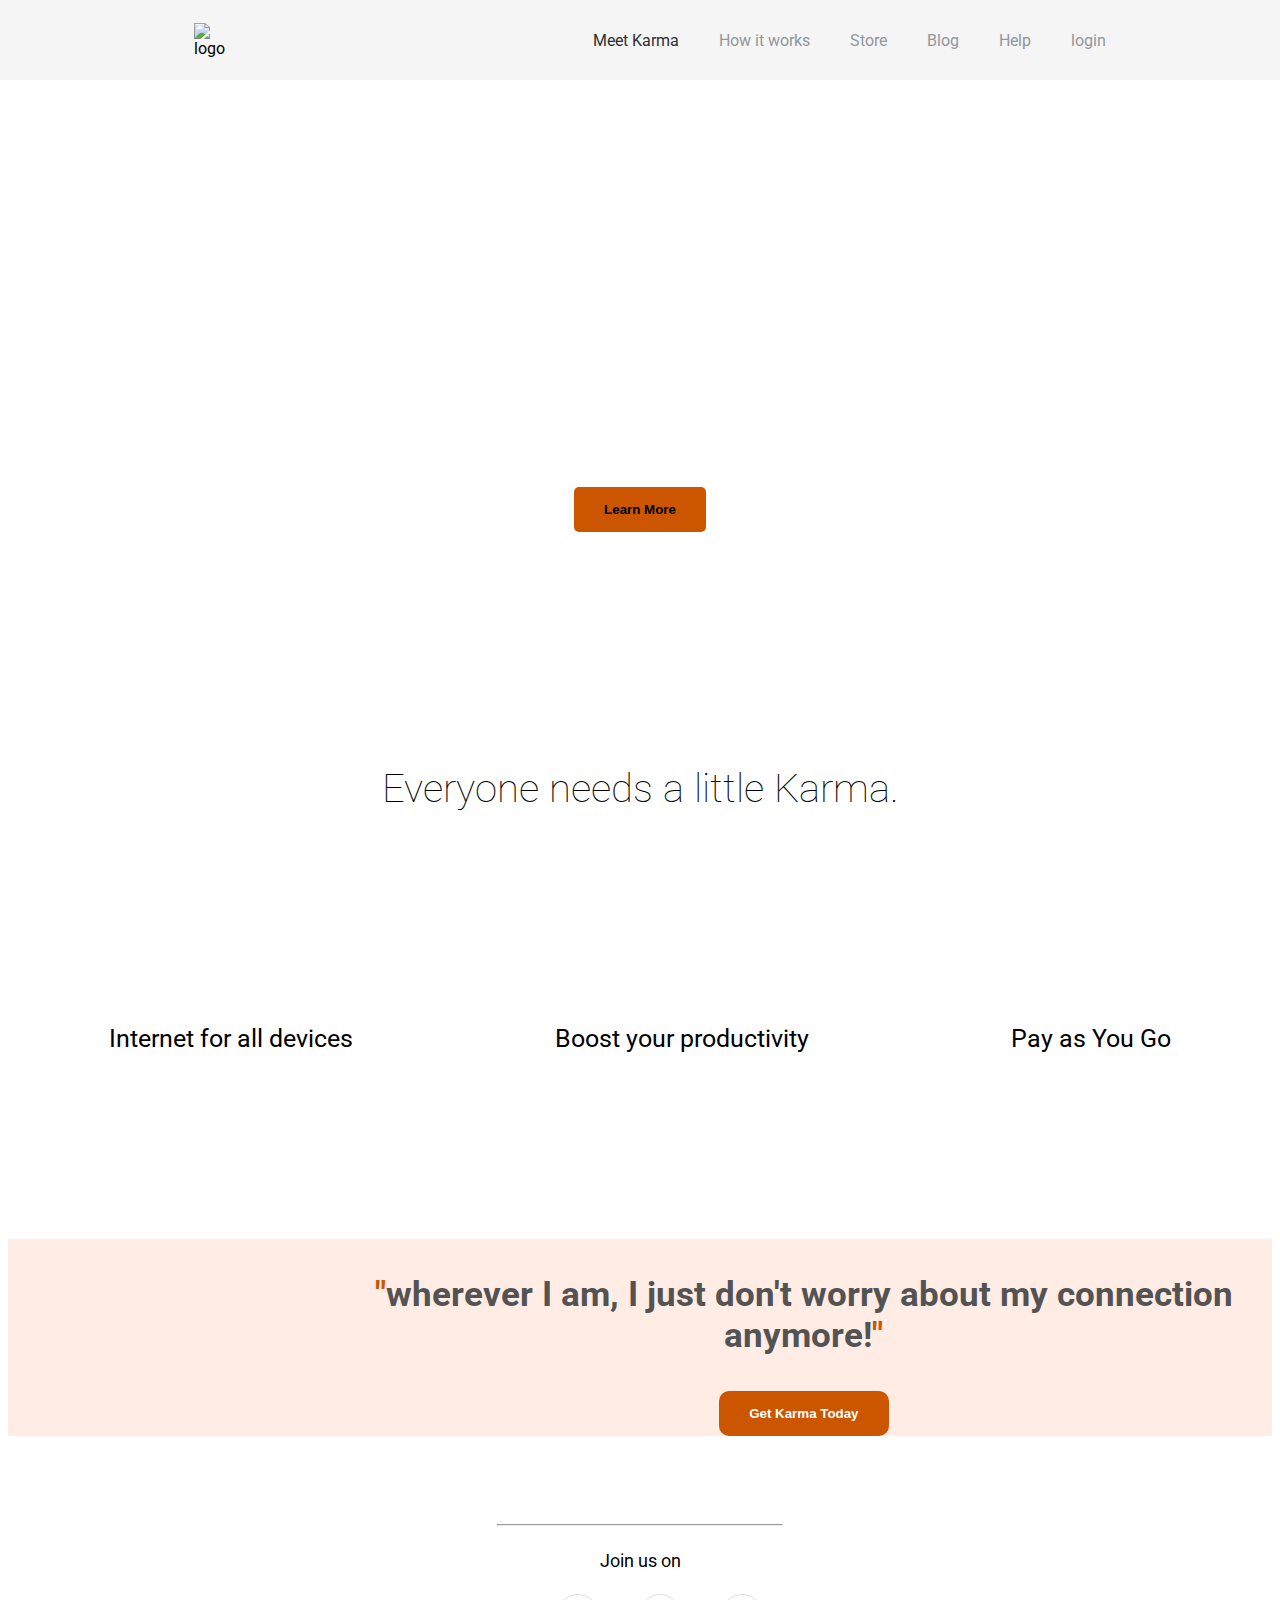
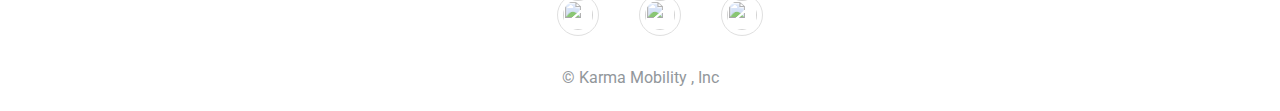
==== commit df16c2b9: "Merge f08145be29e1ffc00422bfcf1faed66230124c11 into 6ae1d168e2232501bdb8f1610b8fd3b23a5085f4" ====
--- a/index.html
+++ b/index.html
@@ -14,23 +14,28 @@
     <!-- Add your HTML markup here -->
     <!-- Remember: Use semantic HTML tags like <header>, <main>, <nav>, <footer>, <section> etc -->
     <!-- All the images you need are in the 'img' folder -->
-    <header>
-        <div class="logo">
-            <img src="./img/karma-logo.svg" alt="logo" >
+
+    <main>
+        <div class="header">
+            <div class="logo">
+                <img src="../img/karma-logo.svg" alt="logo" >
+            </div>
+            <div class="container">
+                <div class="nav-list" id="nav-bar" ></div> <!--id="nav-bar"-->
+                <ul>
+                    <li><a href="index.html" class="current">Meet Karma</a></li>
+                    <li><a href="#">How it works</a></li>
+                    <li><a href="store.html">Store</a></li>
+                    <li><a href="#">Blog</a></li>
+                    <li><a href="#">Help</a></li>
+                    <li><a href="#" class="login_button">login</a></li>
+    
+                </ul>
+                <div class="menu-hamburger" id="hamburger-button">
+                    <img src="../level-3/menu-hamburger.svg" alt="" height="35px" width="35px" >
+                </div>
+            </div>
         </div>
-        <div class="container">
-            <ul>
-                <li><a href="index.html" class="current">Meet Karma</a></li>
-                <li><a href="#">How it works</a></li>
-                <li><a href="store.html">Store</a></li>
-                <li><a href="#">Blog</a></li>
-                <li><a href="#">Help</a></li>
-                <li><a href="#" class="login_button">login</a></li>
-
-            </ul>
-        </div>
-    </header>
-    <main>
         <div class="content-up">
                 <h1>Introducing Karma</h1>
                 <p>Bring WiFi with you, everywhere you go.</p>
@@ -81,4 +86,11 @@
         </div>
     </footer>
 </body>
+  <script>
+                const hamburgerButton = document.getElementById('hamburger-button');
+                const navList = document.getElementById('nav-bar');
+                hamburgerButton.addEventListener('click', ()=>{
+                    navList.classList.toggle('active');
+                })
+            </script>      
 </html>
--- a/css/style.css
+++ b/css/style.css
@@ -124,8 +124,7 @@
     bottom: 0;
     width: 100%;
     background-color: white;
-    margin-top: 100px;
-    padding-top: 100px;
+    margin-top: 80px; 
 }
 footer .footer-content h4{
     font-size: large;
@@ -134,8 +133,8 @@
 
 footer .footer-content ul li a img {
     border: 1px solid #D3D3D3;
-    border-radius: 40%;
-    padding: 7px ;
+    border-radius: 60%;
+    padding: 5px ;
     opacity: 0.7;
     
 }
@@ -215,15 +214,13 @@
       background-size: 100% 100%;
     }
     .content-up h1 {
-        display: flex;
-        justify-content: center;
         align-items: center;
         text-align: center;
-        margin-top: 40px;
-        font-size: 80px;
+        margin-top: 60px;
+        font-size: 50px;
     }  
     .content-up p {
-        font-size: 50px;
+        font-size: 30px;
     }    
     .Learn-More-button{
         padding: 25px 40px;
@@ -246,13 +243,16 @@
     .new-section p{
         margin: 70px 55px ;
         padding: 25px;
-        text-align: justify;
+        text-align: center;
         font-weight: 400;
     }
     .new-section button{
-        padding: 25px 100px;
+        display: flex;
+        align-items: center;
+        padding: 25px 65px;
         margin-bottom: 70px;
-        font-size: xx-large;
+        font-size: x-large;
         font-weight: 400;
     }
-}
+
+}
